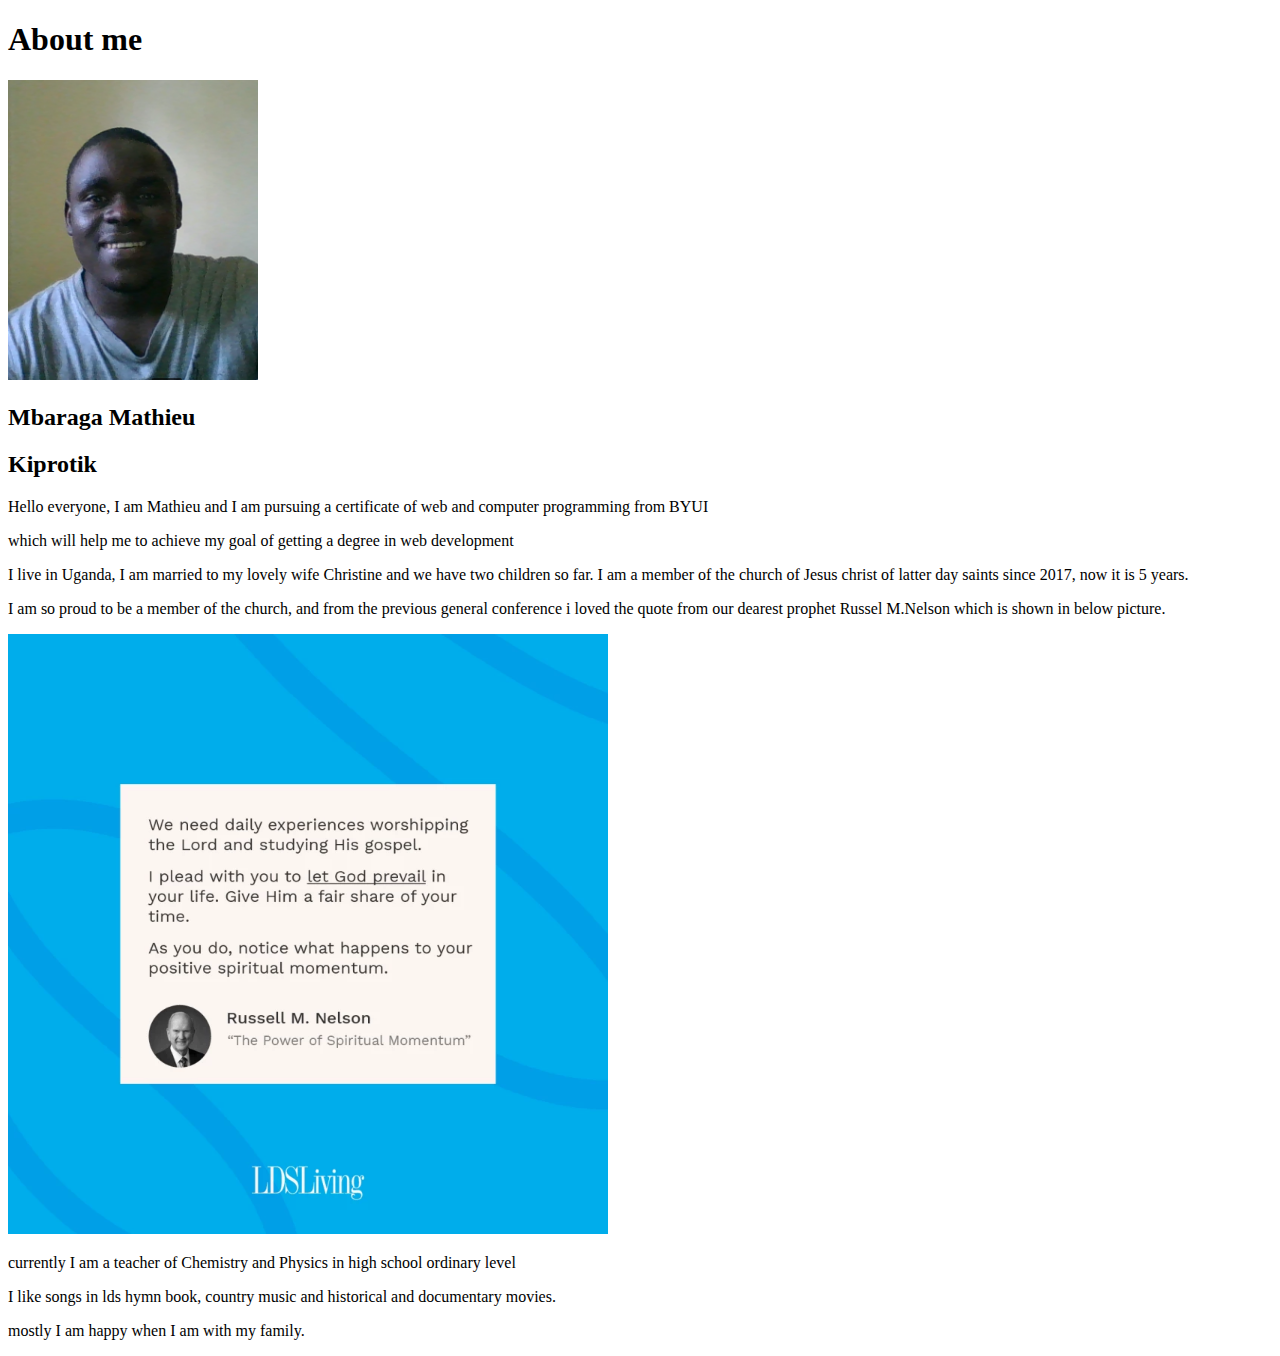
==== wwr/index.html @ d9509633 "Add file" ====
<!DOCTYPE html>
<html lang="en">
<head>
    <meta charset="UTF-8">
    <meta http-equiv="X-UA-Compatible" content="IE=edge">
    <meta name="viewport" content="width=device-width, initial-scale=1.0">
    <title>All about me</title>
</head>
<body>
    <h1>About me</h1> <img src="images/aboutmembaragamathieu.png" alt="my photo" height="300" width="250">
    <h2>Mbaraga Mathieu</h2>
    <h2>Kiprotik</h2>
    <p>Hello everyone, I am Mathieu and I am pursuing a certificate of web and computer programming from BYUI
     <p></p> which will help me to achieve my goal of getting a degree in web development  </p>
     <p>I live in Uganda, I am married to my lovely wife Christine and we have two children so far.
    I am a member of the church of Jesus christ of latter day saints since 2017, now it is 5 years.
    <p></p> I am so proud to be a member of the church, and from the previous general conference i loved the quote 
    from our dearest prophet Russel M.Nelson which is shown in below picture.
    <p></p><img src="images/Quote from Prophet M.Nelson in general conf. April 2022.webp"
     alt="Quote from the prophet Russel M.Nelson" height="600" width="600">
     <p></p> currently I am a teacher of Chemistry and Physics in high school ordinary level
     <p></p> I like songs in lds hymn book, country music and historical and documentary movies.
     <p></p> mostly I am happy when I am with my family.

     </p>
    
</body>
</html>
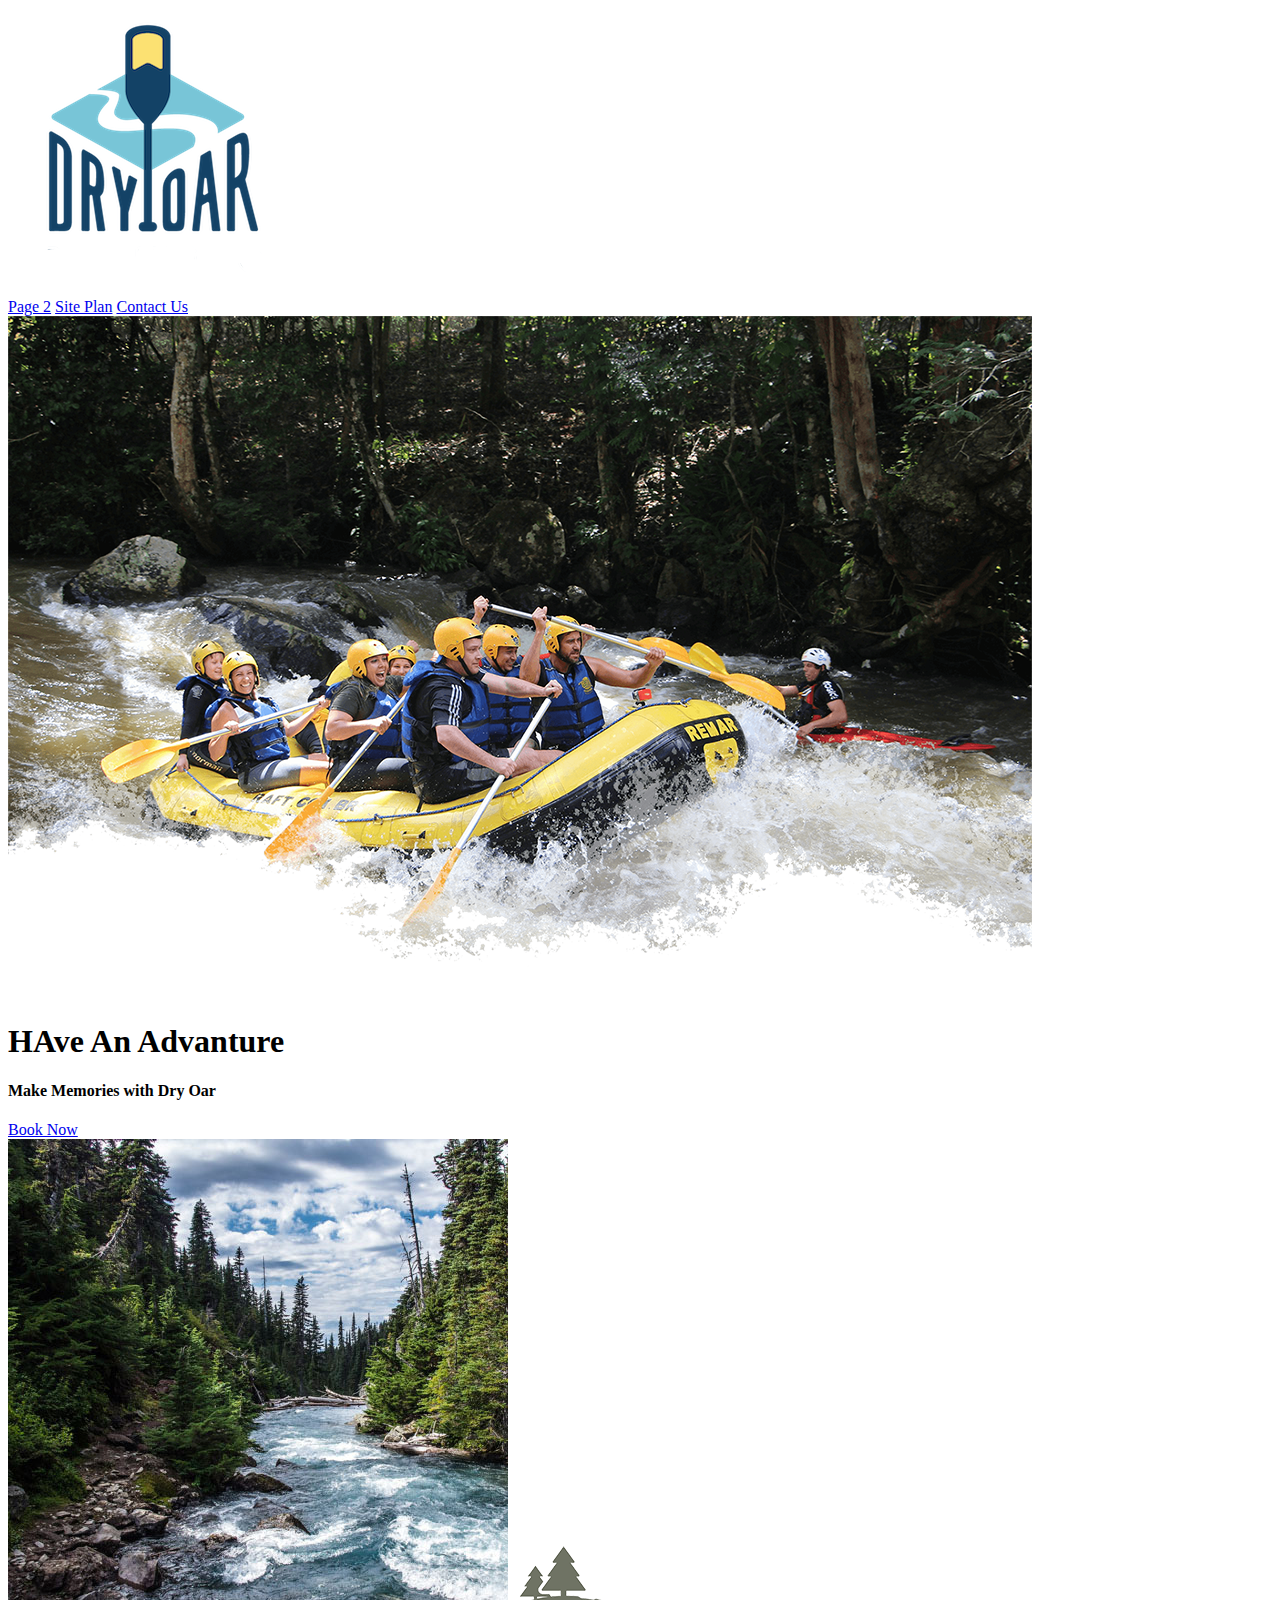
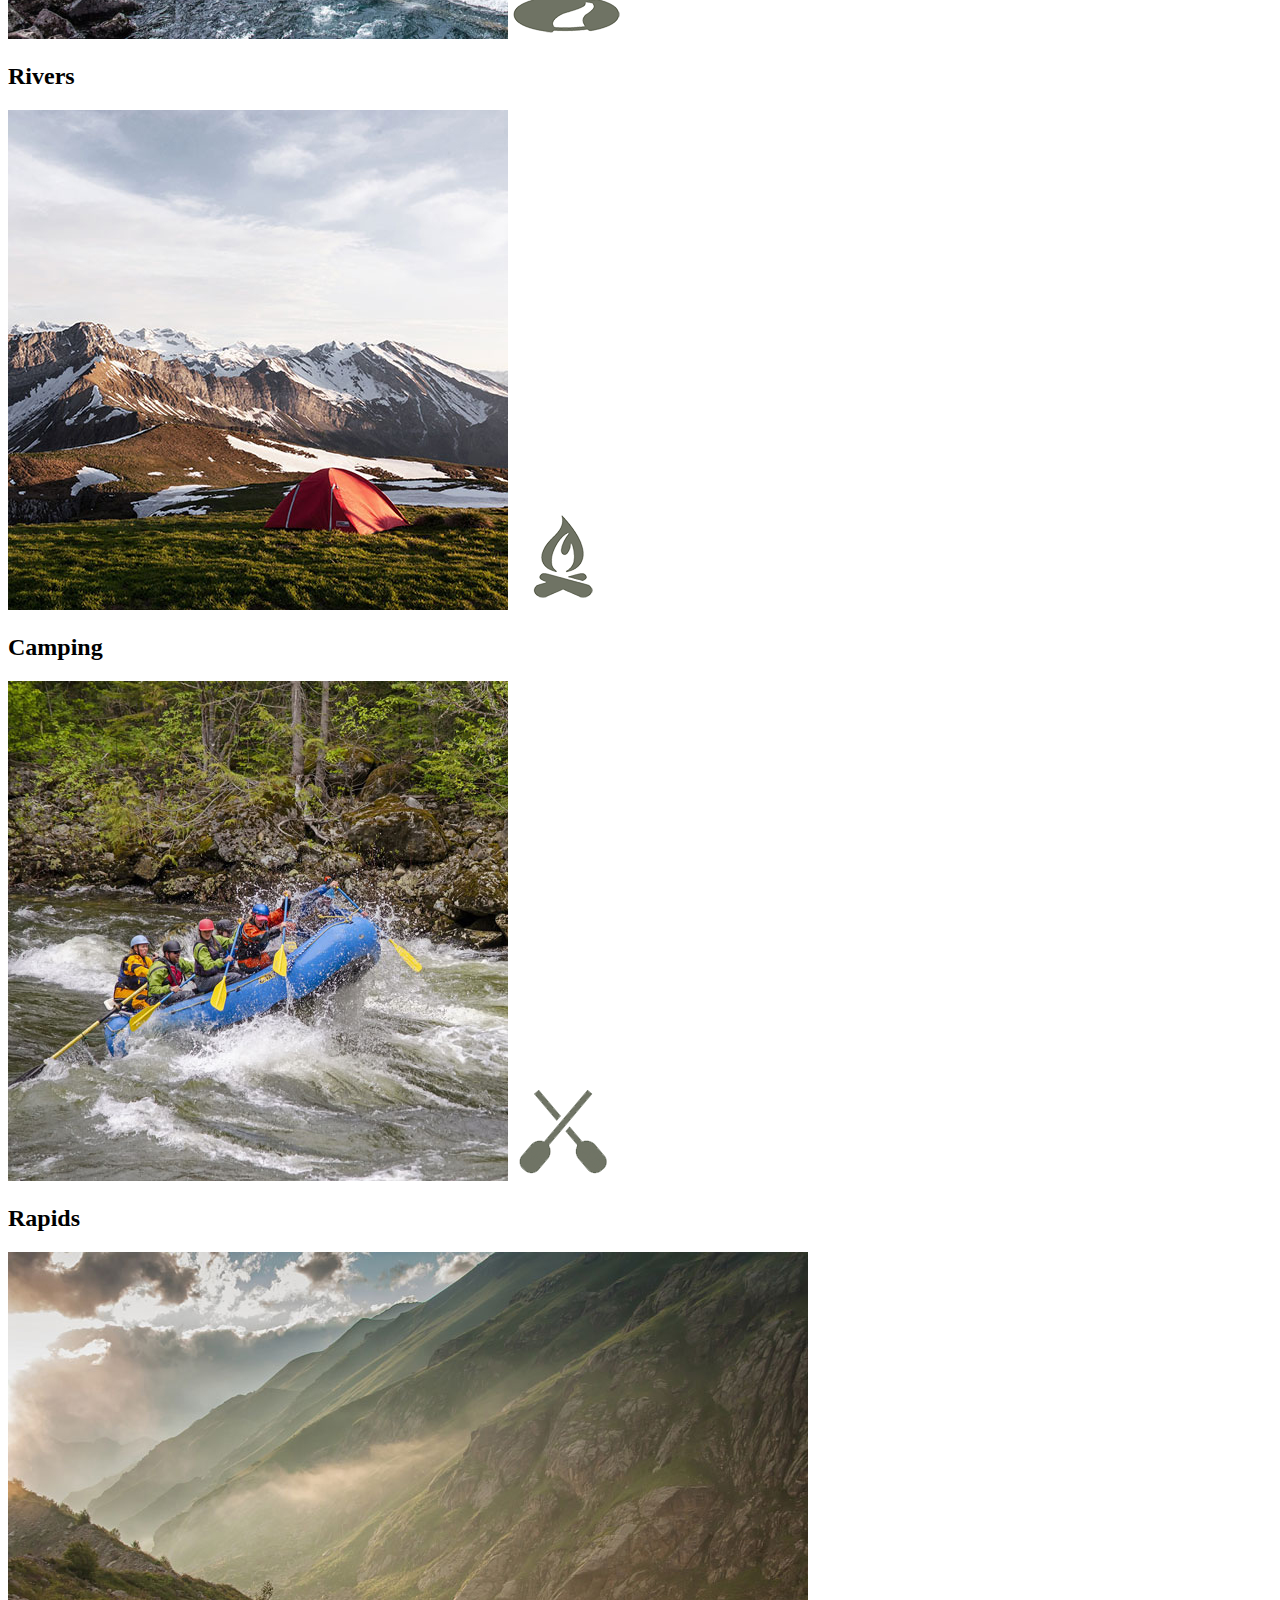
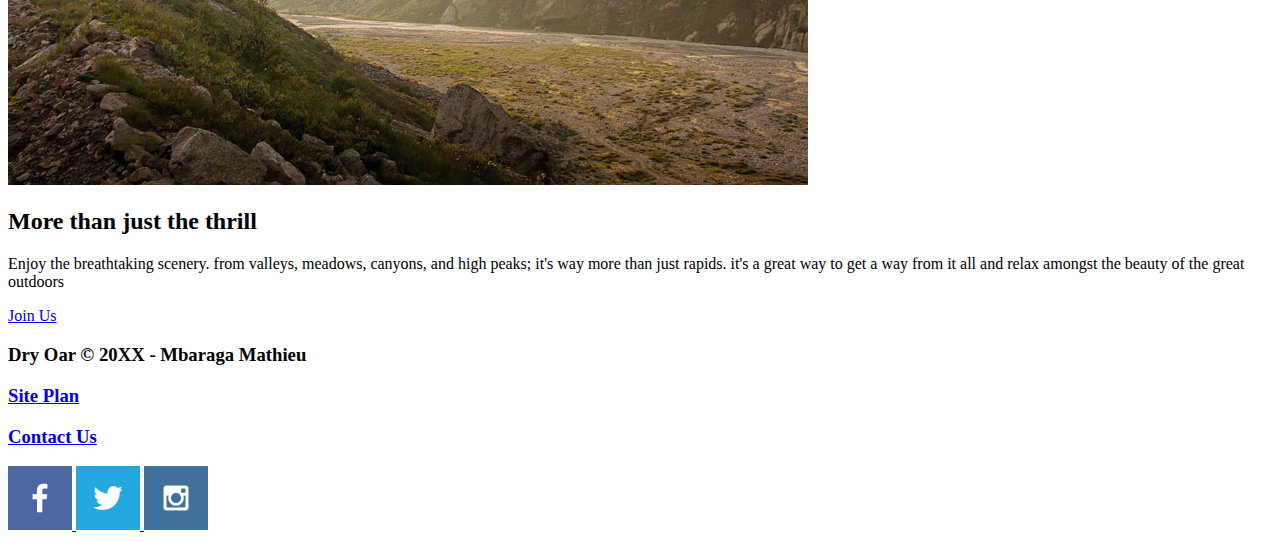
==== commit b34abfc1: "added to home page" ====
--- a/wwr/index.html
+++ b/wwr/index.html
@@ -1,28 +1,76 @@
 <!DOCTYPE html>
 <html lang="en">
 <head>
-    <meta charset="UTF-8">
-    <meta http-equiv="X-UA-Compatible" content="IE=edge">
-    <meta name="viewport" content="width=device-width, initial-scale=1.0">
-    <title>All about me</title>
+  <meta charset="UTF-8">
+  <meta http-equiv="X-UA-Compatible" content="IE=edge">
+  <meta name="viewport" content="width=device-width, initial-scale=1.0">
+  <title>whitewater rafting vacations | dry oar baoting | home</title>
 </head>
 <body>
-    <h1>About me</h1> <img src="images/aboutmembaragamathieu.png" alt="my photo" height="300" width="250">
-    <h2>Mbaraga Mathieu</h2>
-    <h2>Kiprotik</h2>
-    <p>Hello everyone, I am Mathieu and I am pursuing a certificate of web and computer programming from BYUI
-     <p></p> which will help me to achieve my goal of getting a degree in web development  </p>
-     <p>I live in Uganda, I am married to my lovely wife Christine and we have two children so far.
-    I am a member of the church of Jesus christ of latter day saints since 2017, now it is 5 years.
-    <p></p> I am so proud to be a member of the church, and from the previous general conference i loved the quote 
-    from our dearest prophet Russel M.Nelson which is shown in below picture.
-    <p></p><img src="images/Quote from Prophet M.Nelson in general conf. April 2022.webp"
-     alt="Quote from the prophet Russel M.Nelson" height="600" width="600">
-     <p></p> currently I am a teacher of Chemistry and Physics in high school ordinary level
-     <p></p> I like songs in lds hymn book, country music and historical and documentary movies.
-     <p></p> mostly I am happy when I am with my family.
-
-     </p>
-    
+  <header>
+    <a id="logo_link" href="index.html">
+      <img class="logo" src="images/logo.png" alt="Dry OAr Logo">
+    </a>
+  <nav>
+    <a href="index.html"></a>
+    <a href="#">Page 2</a>
+    <a href="site_plan_rafting.html">Site Plan</a>
+    <a href="contactus.html">Contact Us</a>
+  </nav>
+   </header>
+   <div id="hero"> 
+     <div id="hero_box">
+       <img id="hero-img" src="images/hero.png" alt="people enjoying white water rafting">
+   </div>
+   <section id="hero-msg">
+     <h1 class="Home-tittle">HAve An Advanture</h1>
+     <h4>Make Memories with Dry Oar</h4>
+     <div class="botton-box">
+       <a class="book" href="rates.html">Book Now</a>
+     </div>
+     <main class="Home-grid">
+      <section class="rivers-card">
+         <img class="card-img" src="images/rivers.jpg" alt="River in Forest">
+         <img class="icon" src="images/river_icon.png" alt="river icon">
+         <h2>Rivers</h2>
+       </section>
+       <section class="camping-card">
+         <img class="card-img" src="images/camping.jpg" alt="tent in mountains">
+         <img class="icon" src="images/fire_icon.png" alt="fire icon">
+         <h2>Camping</h2>
+       </section>
+       <section class="rapids-card">
+         <img class="card-img" src="images/rapids.jpg" alt="Rafting Boat">
+         <img class="icon" src="images/oars.png" alt="Oars icon">
+         <h2>Rapids</h2>
+         <section>
+           <img class="mountains" src="images/mountains.jpg" alt="Misty mountains">
+           <section class="msg">
+             <h2>More than just the thrill</h2>
+             <p>Enjoy the breathtaking scenery. from valleys, meadows, canyons, and high peaks; it's way more than just rapids. it's a great way to get a way from it all and relax amongst the beauty of the great outdoors</p>
+             <a class="join" href="rivers.html">Join Us</a>
+           </section>
+           <main>
+             <footer>
+               <h3>Dry Oar &copy; 20XX - Mbaraga Mathieu</h3>
+               <h3><a href="site-plan-rafting.html">Site Plan</a></h3>
+               <h3><a href="contactus.html">Contact Us</a></h3>
+               <div>
+                 <a href="https//facebook.com">
+                   <img src="images/facebook.png" alt="fb icon">
+                 </a>
+                 <a href="https//twitter.com">
+                   <img src="images/twitter.png" alt="twitter icon">
+                 </a>
+                 <a href="https//instagram.com">
+                   <img src="images/instagram.png" alt="instagram icon">
+                 </a>
+               </div>
+             </footer>
+           </main>
+         </section>
+       </section>
+     </main>
+   </section>
 </body>
 </html>